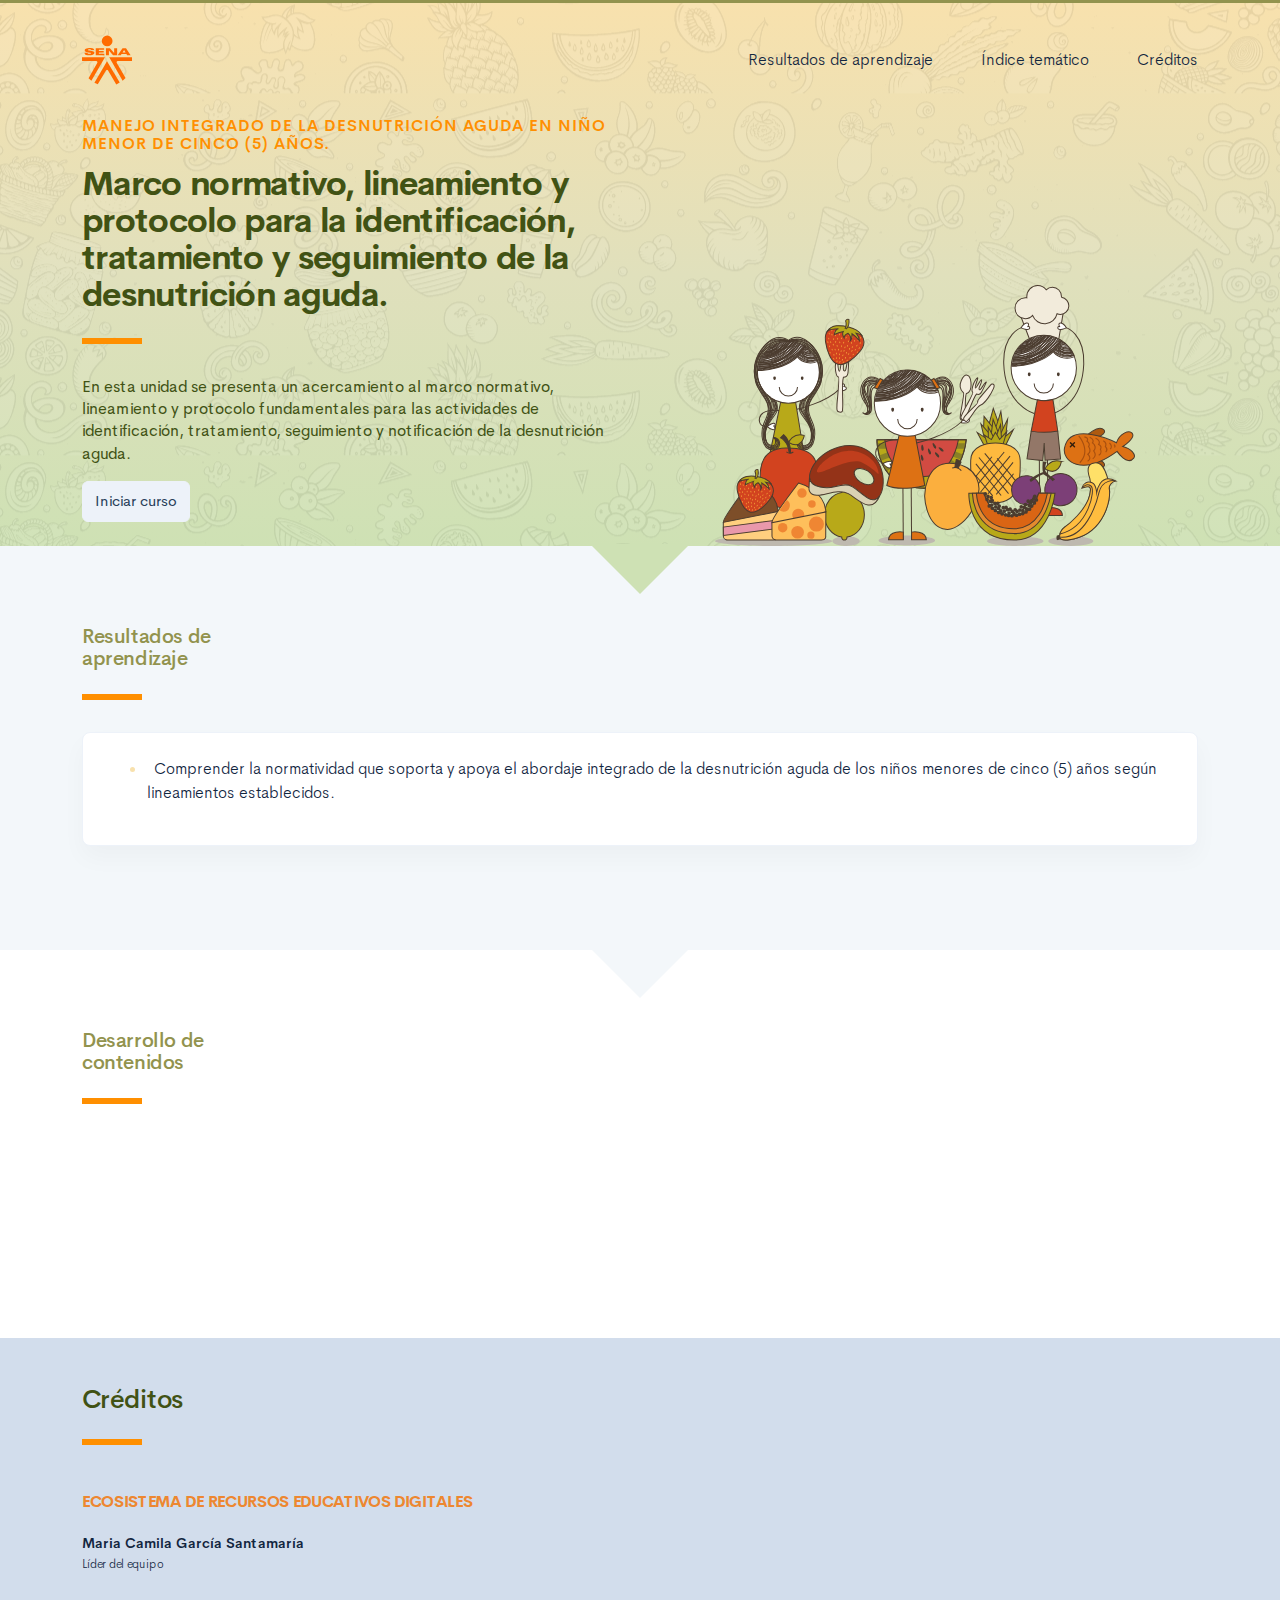
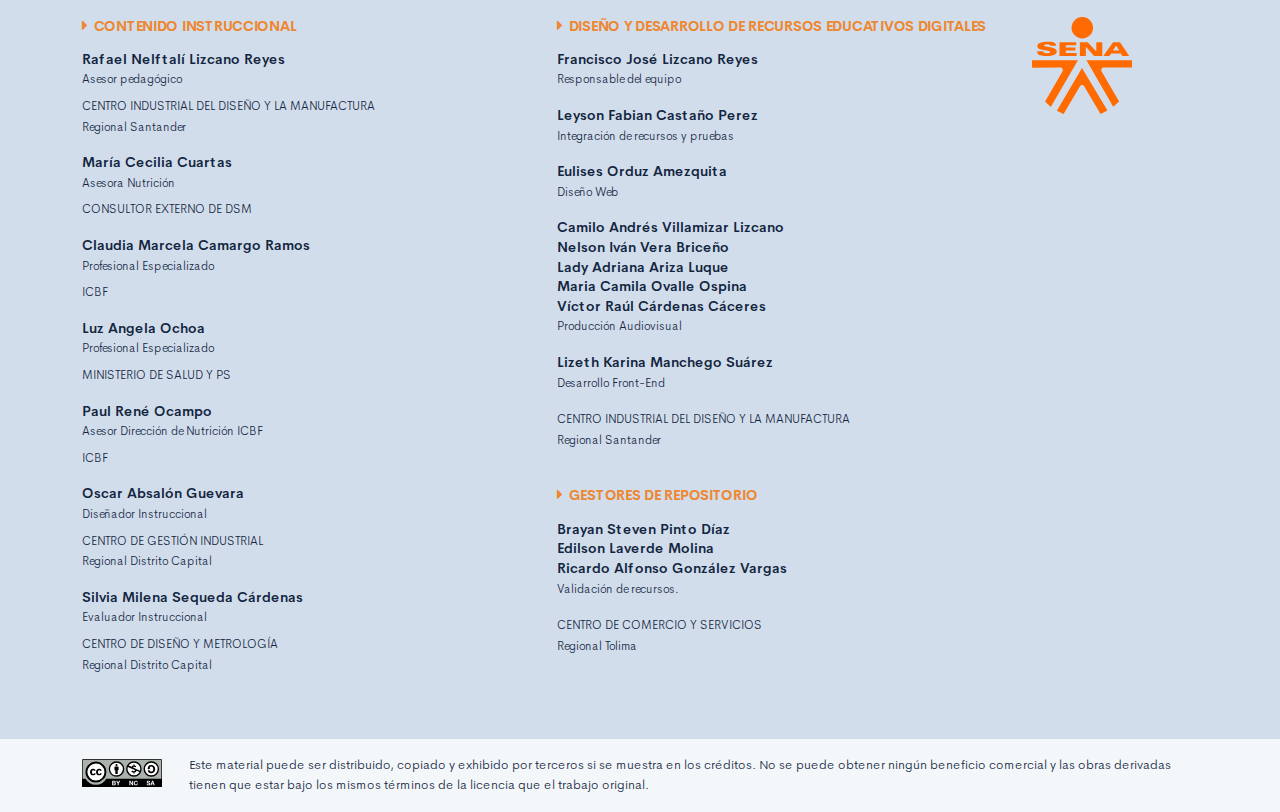
==== public/index.html @ 34c769b9 "Carga de contenido Init" ====
<!DOCTYPE html>
<html lang="es">
    <head>
        <meta charset="UTF-8">
        <meta name="viewport" content="width=device-width, user-scalable=no, initial-scale=1.0, maximum-scale=1.0, minimum-scale=1.0">
        <title>Marco normativo, lineamiento y protocolo para la identificación, tratamiento y seguimiento de la desnutrición aguda</title>
        <meta meta name="description" content="En esta unidad se presenta un acercamiento al marco normativo, lineamiento y protocolo fundamentales para las actividades de identificación, tratamiento, seguimiento y notificación de la desnutrición aguda.">
        <link rel="icon" type="image/svg+xml" href="assets/images/logos/senaLogo.svg">
        <link rel="stylesheet" href="assets/fonts/feather/feather.css">
        <link rel="stylesheet" href="assets/fonts/fontawesome/css/font-awesome.css">
        <link href="assets/css/fancybox.css" rel="stylesheet">
        <link href="assets/css/animate.css" rel="stylesheet">
        <link rel="stylesheet" href="assets/css/main.css">
    </head>
    <body class="page-header-textura" id="page-home">
        <header class="curso-presentacion page-header" id="CursoPresentacion">
            <div class="page-textura">
                <div class="container">
                    <div class="curso-topbar"><a class="curso-topbar__logo"><svg xmlns="http://www.w3.org/2000/svg" width="168.273" height="164.177" viewBox="0 0 168.273 164.177">
                                <path id="SENA_LOGO" data-name="SENA LOGO" d="M85.349,1a18.09,18.09,0,1,0,18.09,18.09h0A18.1,18.1,0,0,0,85.349,1ZM25.617,42.983a33.722,33.722,0,0,0-9.386,1.024,11.156,11.156,0,0,0-5.12,2.56A5.346,5.346,0,0,0,10.086,52.2c.683,1.707,2.56,2.9,4.608,3.584,4.437,1.536,9.386,1.877,13.994,2.731a5.1,5.1,0,0,1,2.389,1.024,1.369,1.369,0,0,1-.683,2.048,9.146,9.146,0,0,1-5.291.683A8.354,8.354,0,0,1,20.5,61.244a1.962,1.962,0,0,1-.853-2.389H9.233A7.663,7.663,0,0,0,10.6,63.463a7.59,7.59,0,0,0,4.267,2.389A28.541,28.541,0,0,0,23.4,66.876,52.426,52.426,0,0,0,35,66.023a11.043,11.043,0,0,0,5.8-2.9,5.358,5.358,0,0,0-1.365-8.533,21.267,21.267,0,0,0-5.8-2.048c-3.072-.683-5.973-1.024-9.045-1.536a9.114,9.114,0,0,1-3.072-.853,1.226,1.226,0,0,1,0-2.219,9.369,9.369,0,0,1,4.437-.683,10.554,10.554,0,0,1,4.608.853A1.877,1.877,0,0,1,31.59,49.81h9.9a5.669,5.669,0,0,0-1.195-3.584A8.875,8.875,0,0,0,35.515,43.5c-3.584-.341-6.827-.512-9.9-.512Zm21.333.683V67.217H75.792V62.1H57.531V57.489H73.744V52.54H57.531V48.786H75.109v-5.12Zm47.615,0H81.253V67.217H91.322V51.346l13.824,15.872h13.824V43.666H108.9v15.7Zm42.495,0L120.676,67.217h10.581l2.56-4.267H150.2l2.389,4.267h11.776l-15.53-23.551ZM142.35,49.3l5.12,8.533h-10.41ZM.7,74.044l.171,12.8L49,86.673c2.389.512,3.925,2.048,3.413,5.8l-29.7,51.711,9.557,9.045L78.01,74.044Zm91.646,0L137.4,152.89l9.9-8.874L117.433,92.3c-.512-3.584.853-5.291,3.413-5.8l48.127.171V74.044ZM84.837,87.185,42.512,159.546l11.264,5.461,28.159-47.615a4.283,4.283,0,0,1,2.9-1.195,4.681,4.681,0,0,1,3.072,1.195l28.159,47.786,11.605-5.973Z" transform="translate(-0.7 -1)" fill="#FF6B00" />
                            </svg>
                        </a><a class="curso-topbar__menubar collapsed btn-menu-responsive" data-toggle="collapse" href="#curso-topbar__nav" aria-expanded="false"><span></span><span></span><span></span></a>
                        <nav class="curso-topbar__nav collapse show d-none d-md-block" id="curso-topbar__nav">
                            <ul class="curso-topbar__list">
                                <li class="curso-topbar__item"><a class="curso-topbar__link" href="#ResultadosAprendizaje"><span>Resultados de aprendizaje</span></a></li>
                                <li class="curso-topbar__item"><a class="curso-topbar__link" href="#IndiceTematico"><span>Índice temático</span></a></li>
                                <li class="curso-topbar__item"><a class="curso-topbar__link" href="#Creditos"><span>Créditos</span></a></li>
                            </ul>
                        </nav>
                    </div>
                    <div class="curso-portada">
                        <div class="row align-items-end">
                            <div class="col-12 col-lg-6">
                                <div class="curso-container">
                                    <h3 class="curso-subtitulo text-color-orange" id="curso-titulo-componente">Manejo integrado de la desnutrición aguda en niño menor de cinco (5) años.</h3>
                                    <h1 class="curso-titulo" id="curso-titulo-tema">Marco normativo, lineamiento y protocolo para la identificación, tratamiento y seguimiento de la desnutrición aguda.</h1>
                                    <div class="brand-line-primary"></div>
                                    <p class="curso-descripcion">En esta unidad se presenta un acercamiento al marco normativo, lineamiento y protocolo fundamentales para las actividades de identificación, tratamiento, seguimiento y notificación de la desnutrición aguda.</p>
                                    <!--p.curso-descripcion El aprendiz podrá identificar los elementos conceptuales relacionados con la atención integral de la primera infancia y nutrición materno infantil desde el sector salud. --><a class="curso-btn-iniciar btn btn-light mb-4" href="main.html"><span>Iniciar curso</span></a>
                                </div>
                            </div>
                            <div class="col-12 col-lg-6 text-center">
                                <div class="d-none d-lg-block"><img class="curso-imagen" src="assets/images/header/header_media.svg" /></div>
                            </div>
                        </div>
                    </div>
                </div>
            </div>
        </header>
        <section class="curso-resultados section bg-base-light" id="ResultadosAprendizaje">
            <div class="container">
                <h2> Resultados de <br>aprendizaje</h2>
                <div class="brand-line-primary"></div>
                <div class="card resultado-item">
                    <div class="card-body">
                        <ul class="bg-color-dark">
                            <li> <span>Comprender la normatividad que soporta y apoya el abordaje integrado de la desnutrición aguda de los niños menores de cinco (5) años según lineamientos establecidos.</span></li>
                        </ul>
                    </div>
                </div>
            </div>
        </section>
        <section class="curso-indice-tematico section" id="IndiceTematico">
            <div class="container">
                <h2>Desarrollo de <br>contenidos</h2>
                <div class="brand-line-primary"></div>
                <div class="row justify-content-center">
                    <div class="col-12 col-sm-10">
                        <div class="card wow flipInX" data-wow-delay=".4s">
                            <div class="card-body">
                                <ul class="list-group list-group-flush list my-n3 nav-temas">
                                    <li class="list-group-item nav-tema-item">
                                        <div class="row align-items-center">
                                            <div class="col-auto">
                                                <div class="avatar avatar-sm"><span class="nav-tema-item__icon avatar-title font-size-lg bg-secondary-soft rounded-circle text-primary font-weight-bold">1</span></div>
                                            </div>
                                            <div class="col ml-n2"><span class="nav-tema-item__titulo"> <a href="main.html#page/tema-1/">Normas, lineamiento y protocolo relacionados con el manejo integrado de la desnutrición aguda</a></span></div>
                                            <div class="col-auto"> <a class="btn btn-light nav-tema-item__btn" href="main.html#page/tema-1/">Ver más</a></div>
                                        </div>
                                    </li>
                                </ul>
                            </div>
                        </div>
                    </div>
                </div>
            </div>
        </section>
        <footer class="footer" id="Creditos">
            <div class="container">
                <h1>Créditos </h1>
                <div class="brand-line-primary"></div>
                <div class="row">
                    <div class="col-12 col-md-5">
                        <h3 class="footer-subtitulo mb-4">ECOSISTEMA DE RECURSOS EDUCATIVOS DIGITALES </h3>
                        <p class="footer-texto mb-2"><strong>Maria Camila García Santamaría</strong><br /> <span class="text-small">Líder del equipo</span></p>
                    </div>
                </div>
                <div class="row mt-5">
                    <div class="col-12 col-md-5">
                        <h4 class="footer-subtitulo-2 mt-0">
                            <div class="fa fa-caret-right mr-2"></div>Contenido Instruccional
                        </h4>
                        <p class="footer-texto mb-2"><strong>Rafael Nelftalí Lizcano Reyes</strong><br /> <span class="text-small">Asesor pedagógico<br /></span></p>
                        <p class="footer-texto"><span class="text-small text-uppercase">CENTRO INDUSTRIAL DEL DISEÑO Y LA MANUFACTURA </span><br /><span class="text-small">Regional Santander </span></p>
                        <p class="footer-texto mb-2"><strong>María Cecilia Cuartas</strong><br /><span class="text-small">Asesora Nutrición<br /></span></p>
                        <p class="footer-texto"><span class="text-small text-uppercase">Consultor Externo de DSM</span></p>
                        <p class="footer-texto mb-2"><strong>Claudia Marcela Camargo Ramos</strong><br /><span class="text-small">Profesional Especializado<br /></span></p>
                        <p class="footer-texto"><span class="text-small text-uppercase">ICBF</span></p>
                        <p class="footer-texto mb-2"><strong>Luz Angela Ochoa</strong><br /><span class="text-small">Profesional Especializado<br /></span></p>
                        <p class="footer-texto"><span class="text-small text-uppercase">Ministerio de Salud y PS</span></p>
                        <p class="footer-texto mb-2"><strong>Paul René Ocampo</strong><br /><span class="text-small">Asesor Dirección de Nutrición ICBF<br /></span></p>
                        <p class="footer-texto"><span class="text-small text-uppercase">ICBF</span></p>
                        <p class="footer-texto mb-2"><strong>Oscar Absalón Guevara</strong><br /> <span class="text-small">Diseñador Instruccional<br /></span></p>
                        <p class="footer-texto"><span class="text-small text-uppercase">Centro de Gestión Industrial </span><br /><span class="text-small">Regional Distrito Capital</span></p>
                        <p class="footer-texto mb-2"><strong>Silvia Milena Sequeda Cárdenas</strong><br /> <span class="text-small">Evaluador Instruccional<br /></span></p>
                        <p class="footer-texto"><span class="text-small text-uppercase">Centro de Diseño y Metrología</span><br /><span class="text-small">Regional Distrito Capital</span></p>
                    </div>
                    <div class="col-12 col-md-5">
                        <h4 class="footer-subtitulo-2 mt-0">
                            <div class="fa fa-caret-right mr-2"></div>Diseño y desarrollo de recursos educativos digitales
                        </h4>
                        <p class="footer-texto"><strong>Francisco José Lizcano Reyes </strong><br /> <span class="text-small">Responsable del equipo<br /></span></p>
                        <p class="footer-texto"><strong>Leyson Fabian Castaño Perez</strong><br /> <span class="text-small">Integración de recursos y pruebas<br /></span></p>
                        <p class="footer-texto"> <strong>Eulises Orduz Amezquita</strong><br /><span class="text-small">Diseño Web<br /></span></p>
                        <p class="footer-texto"> <strong>Camilo Andrés Villamizar Lizcano</strong><br />
                            <strong>Nelson Iván Vera Briceño</strong><br />
                            <strong>Lady Adriana Ariza Luque</strong><br />
                            <strong>Maria Camila Ovalle Ospina </strong><br />
                            <strong>Víctor Raúl Cárdenas Cáceres</strong><br><span class="text-small">Producción Audiovisual<br /></span></p>
                        <p class="footer-texto"><strong>Lizeth Karina Manchego Suárez</strong><br /> <span class="text-small">Desarrollo Front-End<br /></span></p>
                        <p class="footer-texto"><span class="text-small text-uppercase">CENTRO INDUSTRIAL DEL DISEÑO Y LA MANUFACTURA </span><br /><span class="text-small">Regional Santander </span></p>
                        <h4 class="footer-subtitulo-2 mt-5">
                            <div class="fa fa-caret-right mr-2"></div>Gestores de repositorio
                        </h4>
                        <p class="footer-texto"><strong>Brayan Steven Pinto Díaz </strong><br />
                            <strong>Edilson Laverde Molina </strong><br />
                            <strong>Ricardo Alfonso González Vargas </strong><br /><span class="text-small">Validación de recursos.<br /></span></p>
                        <p class="footer-texto"><span class="text-small text-uppercase">Centro de comercio y servicios</span><br /><span class="text-small">Regional Tolima</span></p>
                    </div>
                    <div class="col-12 col-md-2">
                        <div class="d-flex flex-column justify-content-center"><img src="assets/images/logos/senaLogo.svg" style="max-width:100px" /></div>
                    </div>
                </div>
            </div>
        </footer>
        <section id="cc">
            <div class="container">
                <div class="d-flex flex-column flex-sm-row"><span class="pr-3"><i class="icon cc"></i></span><span>Este material puede ser distribuido, copiado y exhibido por terceros si se muestra en los créditos. No se puede obtener ningún beneficio comercial y las obras derivadas tienen que estar bajo los mismos términos de la licencia que el trabajo original.</span></div>
            </div>
        </section>
        <script src="assets/js/vendor.js"></script>
        <script src="assets/js/global.js"> </script>
        <script src="assets/js/pages.js"></script>
    </body>
</html>
---- public/assets/fonts/feather/feather.css ----
@font-face {
  font-family: 'Feather';
  src:
    url('fonts/Feather.ttf?sdxovp') format('truetype'),
    url('fonts/Feather.woff?sdxovp') format('woff'),
    url('fonts/Feather.svg?sdxovp#Feather') format('svg');
  font-weight: normal;
  font-style: normal;
}

.fe {
  /* use !important to prevent issues with browser extensions that change fonts */
  font-family: 'Feather' !important;
  speak: none;
  font-style: normal;
  font-weight: normal;
  font-variant: normal;
  text-transform: none;
  line-height: 1;

  /* Better Font Rendering =========== */
  -webkit-font-smoothing: antialiased;
  -moz-osx-font-smoothing: grayscale;
}

.fe-activity:before {
  content: "\e900";
}
.fe-airplay:before {
  content: "\e901";
}
.fe-alert-circle:before {
  content: "\e902";
}
.fe-alert-octagon:before {
  content: "\e903";
}
.fe-alert-triangle:before {
  content: "\e904";
}
.fe-align-center:before {
  content: "\e905";
}
.fe-align-justify:before {
  content: "\e906";
}
.fe-align-left:before {
  content: "\e907";
}
.fe-align-right:before {
  content: "\e908";
}
.fe-anchor:before {
  content: "\e909";
}
.fe-aperture:before {
  content: "\e90a";
}
.fe-archive:before {
  content: "\e90b";
}
.fe-arrow-down:before {
  content: "\e90c";
}
.fe-arrow-down-circle:before {
  content: "\e90d";
}
.fe-arrow-down-left:before {
  content: "\e90e";
}
.fe-arrow-down-right:before {
  content: "\e90f";
}
.fe-arrow-left:before {
  content: "\e910";
}
.fe-arrow-left-circle:before {
  content: "\e911";
}
.fe-arrow-right:before {
  content: "\e912";
}
.fe-arrow-right-circle:before {
  content: "\e913";
}
.fe-arrow-up:before {
  content: "\e914";
}
.fe-arrow-up-circle:before {
  content: "\e915";
}
.fe-arrow-up-left:before {
  content: "\e916";
}
.fe-arrow-up-right:before {
  content: "\e917";
}
.fe-at-sign:before {
  content: "\e918";
}
.fe-award:before {
  content: "\e919";
}
.fe-bar-chart:before {
  content: "\e91a";
}
.fe-bar-chart-2:before {
  content: "\e91b";
}
.fe-battery:before {
  content: "\e91c";
}
.fe-battery-charging:before {
  content: "\e91d";
}
.fe-bell:before {
  content: "\e91e";
}
.fe-bell-off:before {
  content: "\e91f";
}
.fe-bluetooth:before {
  content: "\e920";
}
.fe-bold:before {
  content: "\e921";
}
.fe-book:before {
  content: "\e922";
}
.fe-book-open:before {
  content: "\e923";
}
.fe-bookmark:before {
  content: "\e924";
}
.fe-box:before {
  content: "\e925";
}
.fe-briefcase:before {
  content: "\e926";
}
.fe-calendar:before {
  content: "\e927";
}
.fe-camera:before {
  content: "\e928";
}
.fe-camera-off:before {
  content: "\e929";
}
.fe-cast:before {
  content: "\e92a";
}
.fe-check:before {
  content: "\e92b";
}
.fe-check-circle:before {
  content: "\e92c";
}
.fe-check-square:before {
  content: "\e92d";
}
.fe-chevron-down:before {
  content: "\e92e";
}
.fe-chevron-left:before {
  content: "\e92f";
}
.fe-chevron-right:before {
  content: "\e930";
}
.fe-chevron-up:before {
  content: "\e931";
}
.fe-chevrons-down:before {
  content: "\e932";
}
.fe-chevrons-left:before {
  content: "\e933";
}
.fe-chevrons-right:before {
  content: "\e934";
}
.fe-chevrons-up:before {
  content: "\e935";
}
.fe-chrome:before {
  content: "\e936";
}
.fe-circle:before {
  content: "\e937";
}
.fe-clipboard:before {
  content: "\e938";
}
.fe-clock:before {
  content: "\e939";
}
.fe-cloud:before {
  content: "\e93a";
}
.fe-cloud-drizzle:before {
  content: "\e93b";
}
.fe-cloud-lightning:before {
  content: "\e93c";
}
.fe-cloud-off:before {
  content: "\e93d";
}
.fe-cloud-rain:before {
  content: "\e93e";
}
.fe-cloud-snow:before {
  content: "\e93f";
}
.fe-code:before {
  content: "\e940";
}
.fe-codepen:before {
  content: "\e941";
}
.fe-command:before {
  content: "\e942";
}
.fe-compass:before {
  content: "\e943";
}
.fe-copy:before {
  content: "\e944";
}
.fe-corner-down-left:before {
  content: "\e945";
}
.fe-corner-down-right:before {
  content: "\e946";
}
.fe-corner-left-down:before {
  content: "\e947";
}
.fe-corner-left-up:before {
  content: "\e948";
}
.fe-corner-right-down:before {
  content: "\e949";
}
.fe-corner-right-up:before {
  content: "\e94a";
}
.fe-corner-up-left:before {
  content: "\e94b";
}
.fe-corner-up-right:before {
  content: "\e94c";
}
.fe-cpu:before {
  content: "\e94d";
}
.fe-credit-card:before {
  content: "\e94e";
}
.fe-crop:before {
  content: "\e94f";
}
.fe-crosshair:before {
  content: "\e950";
}
.fe-database:before {
  content: "\e951";
}
.fe-delete:before {
  content: "\e952";
}
.fe-disc:before {
  content: "\e953";
}
.fe-dollar-sign:before {
  content: "\e954";
}
.fe-download:before {
  content: "\e955";
}
.fe-download-cloud:before {
  content: "\e956";
}
.fe-droplet:before {
  content: "\e957";
}
.fe-edit:before {
  content: "\e958";
}
.fe-edit-2:before {
  content: "\e959";
}
.fe-edit-3:before {
  content: "\e95a";
}
.fe-external-link:before {
  content: "\e95b";
}
.fe-eye:before {
  content: "\e95c";
}
.fe-eye-off:before {
  content: "\e95d";
}
.fe-facebook:before {
  content: "\e95e";
}
.fe-fast-forward:before {
  content: "\e95f";
}
.fe-feather:before {
  content: "\e960";
}
.fe-file:before {
  content: "\e961";
}
.fe-file-minus:before {
  content: "\e962";
}
.fe-file-plus:before {
  content: "\e963";
}
.fe-file-text:before {
  content: "\e964";
}
.fe-film:before {
  content: "\e965";
}
.fe-filter:before {
  content: "\e966";
}
.fe-flag:before {
  content: "\e967";
}
.fe-folder:before {
  content: "\e968";
}
.fe-folder-minus:before {
  content: "\e969";
}
.fe-folder-plus:before {
  content: "\e96a";
}
.fe-gift:before {
  content: "\e96b";
}
.fe-git-branch:before {
  content: "\e96c";
}
.fe-git-commit:before {
  content: "\e96d";
}
.fe-git-merge:before {
  content: "\e96e";
}
.fe-git-pull-request:before {
  content: "\e96f";
}
.fe-github:before {
  content: "\e970";
}
.fe-gitlab:before {
  content: "\e971";
}
.fe-globe:before {
  content: "\e972";
}
.fe-grid:before {
  content: "\e973";
}
.fe-hard-drive:before {
  content: "\e974";
}
.fe-hash:before {
  content: "\e975";
}
.fe-headphones:before {
  content: "\e976";
}
.fe-heart:before {
  content: "\e977";
}
.fe-help-circle:before {
  content: "\e978";
}
.fe-home:before {
  content: "\e979";
}
.fe-image:before {
  content: "\e97a";
}
.fe-inbox:before {
  content: "\e97b";
}
.fe-info:before {
  content: "\e97c";
}
.fe-instagram:before {
  content: "\e97d";
}
.fe-italic:before {
  content: "\e97e";
}
.fe-layers:before {
  content: "\e97f";
}
.fe-layout:before {
  content: "\e980";
}
.fe-life-buoy:before {
  content: "\e981";
}
.fe-link:before {
  content: "\e982";
}
.fe-link-2:before {
  content: "\e983";
}
.fe-linkedin:before {
  content: "\e984";
}
.fe-list:before {
  content: "\e985";
}
.fe-loader:before {
  content: "\e986";
}
.fe-lock:before {
  content: "\e987";
}
.fe-log-in:before {
  content: "\e988";
}
.fe-log-out:before {
  content: "\e989";
}
.fe-mail:before {
  content: "\e98a";
}
.fe-map:before {
  content: "\e98b";
}
.fe-map-pin:before {
  content: "\e98c";
}
.fe-maximize:before {
  content: "\e98d";
}
.fe-maximize-2:before {
  content: "\e98e";
}
.fe-menu:before {
  content: "\e98f";
}
.fe-message-circle:before {
  content: "\e990";
}
.fe-message-square:before {
  content: "\e991";
}
.fe-mic:before {
  content: "\e992";
}
.fe-mic-off:before {
  content: "\e993";
}
.fe-minimize:before {
  content: "\e994";
}
.fe-minimize-2:before {
  content: "\e995";
}
.fe-minus:before {
  content: "\e996";
}
.fe-minus-circle:before {
  content: "\e997";
}
.fe-minus-square:before {
  content: "\e998";
}
.fe-monitor:before {
  content: "\e999";
}
.fe-moon:before {
  content: "\e99a";
}
.fe-more-horizontal:before {
  content: "\e99b";
}
.fe-more-vertical:before {
  content: "\e99c";
}
.fe-move:before {
  content: "\e99d";
}
.fe-music:before {
  content: "\e99e";
}
.fe-navigation:before {
  content: "\e99f";
}
.fe-navigation-2:before {
  content: "\e9a0";
}
.fe-octagon:before {
  content: "\e9a1";
}
.fe-package:before {
  content: "\e9a2";
}
.fe-paperclip:before {
  content: "\e9a3";
}
.fe-pause:before {
  content: "\e9a4";
}
.fe-pause-circle:before {
  content: "\e9a5";
}
.fe-percent:before {
  content: "\e9a6";
}
.fe-phone:before {
  content: "\e9a7";
}
.fe-phone-call:before {
  content: "\e9a8";
}
.fe-phone-forwarded:before {
  content: "\e9a9";
}
.fe-phone-incoming:before {
  content: "\e9aa";
}
.fe-phone-missed:before {
  content: "\e9ab";
}
.fe-phone-off:before {
  content: "\e9ac";
}
.fe-phone-outgoing:before {
  content: "\e9ad";
}
.fe-pie-chart:before {
  content: "\e9ae";
}
.fe-play:before {
  content: "\e9af";
}
.fe-play-circle:before {
  content: "\e9b0";
}
.fe-plus:before {
  content: "\e9b1";
}
.fe-plus-circle:before {
  content: "\e9b2";
}
.fe-plus-square:before {
  content: "\e9b3";
}
.fe-pocket:before {
  content: "\e9b4";
}
.fe-power:before {
  content: "\e9b5";
}
.fe-printer:before {
  content: "\e9b6";
}
.fe-radio:before {
  content: "\e9b7";
}
.fe-refresh-ccw:before {
  content: "\e9b8";
}
.fe-refresh-cw:before {
  content: "\e9b9";
}
.fe-repeat:before {
  content: "\e9ba";
}
.fe-rewind:before {
  content: "\e9bb";
}
.fe-rotate-ccw:before {
  content: "\e9bc";
}
.fe-rotate-cw:before {
  content: "\e9bd";
}
.fe-rss:before {
  content: "\e9be";
}
.fe-save:before {
  content: "\e9bf";
}
.fe-scissors:before {
  content: "\e9c0";
}
.fe-search:before {
  content: "\e9c1";
}
.fe-send:before {
  content: "\e9c2";
}
.fe-server:before {
  content: "\e9c3";
}
.fe-settings:before {
  content: "\e9c4";
}
.fe-share:before {
  content: "\e9c5";
}
.fe-share-2:before {
  content: "\e9c6";
}
.fe-shield:before {
  content: "\e9c7";
}
.fe-shield-off:before {
  content: "\e9c8";
}
.fe-shopping-bag:before {
  content: "\e9c9";
}
.fe-shopping-cart:before {
  content: "\e9ca";
}
.fe-shuffle:before {
  content: "\e9cb";
}
.fe-sidebar:before {
  content: "\e9cc";
}
.fe-skip-back:before {
  content: "\e9cd";
}
.fe-skip-forward:before {
  content: "\e9ce";
}
.fe-slack:before {
  content: "\e9cf";
}
.fe-slash:before {
  content: "\e9d0";
}
.fe-sliders:before {
  content: "\e9d1";
}
.fe-smartphone:before {
  content: "\e9d2";
}
.fe-speaker:before {
  content: "\e9d3";
}
.fe-square:before {
  content: "\e9d4";
}
.fe-star:before {
  content: "\e9d5";
}
.fe-stop-circle:before {
  content: "\e9d6";
}
.fe-sun:before {
  content: "\e9d7";
}
.fe-sunrise:before {
  content: "\e9d8";
}
.fe-sunset:before {
  content: "\e9d9";
}
.fe-tablet:before {
  content: "\e9da";
}
.fe-tag:before {
  content: "\e9db";
}
.fe-target:before {
  content: "\e9dc";
}
.fe-terminal:before {
  content: "\e9dd";
}
.fe-thermometer:before {
  content: "\e9de";
}
.fe-thumbs-down:before {
  content: "\e9df";
}
.fe-thumbs-up:before {
  content: "\e9e0";
}
.fe-toggle-left:before {
  content: "\e9e1";
}
.fe-toggle-right:before {
  content: "\e9e2";
}
.fe-trash:before {
  content: "\e9e3";
}
.fe-trash-2:before {
  content: "\e9e4";
}
.fe-trending-down:before {
  content: "\e9e5";
}
.fe-trending-up:before {
  content: "\e9e6";
}
.fe-triangle:before {
  content: "\e9e7";
}
.fe-truck:before {
  content: "\e9e8";
}
.fe-tv:before {
  content: "\e9e9";
}
.fe-twitter:before {
  content: "\e9ea";
}
.fe-type:before {
  content: "\e9eb";
}
.fe-umbrella:before {
  content: "\e9ec";
}
.fe-underline:before {
  content: "\e9ed";
}
.fe-unlock:before {
  content: "\e9ee";
}
.fe-upload:before {
  content: "\e9ef";
}
.fe-upload-cloud:before {
  content: "\e9f0";
}
.fe-user:before {
  content: "\e9f1";
}
.fe-user-check:before {
  content: "\e9f2";
}
.fe-user-minus:before {
  content: "\e9f3";
}
.fe-user-plus:before {
  content: "\e9f4";
}
.fe-user-x:before {
  content: "\e9f5";
}
.fe-users:before {
  content: "\e9f6";
}
.fe-video:before {
  content: "\e9f7";
}
.fe-video-off:before {
  content: "\e9f8";
}
.fe-voicemail:before {
  content: "\e9f9";
}
.fe-volume:before {
  content: "\e9fa";
}
.fe-volume-1:before {
  content: "\e9fb";
}
.fe-volume-2:before {
  content: "\e9fc";
}
.fe-volume-x:before {
  content: "\e9fd";
}
.fe-watch:before {
  content: "\e9fe";
}
.fe-wifi:before {
  content: "\e9ff";
}
.fe-wifi-off:before {
  content: "\ea00";
}
.fe-wind:before {
  content: "\ea01";
}
.fe-x:before {
  content: "\ea02";
}
.fe-x-circle:before {
  content: "\ea03";
}
.fe-x-square:before {
  content: "\ea04";
}
.fe-youtube:before {
  content: "\ea05";
}
.fe-zap:before {
  content: "\ea06";
}
.fe-zap-off:before {
  content: "\ea07";
}
.fe-zoom-in:before {
  content: "\ea08";
}
.fe-zoom-out:before {
  content: "\ea09";
}
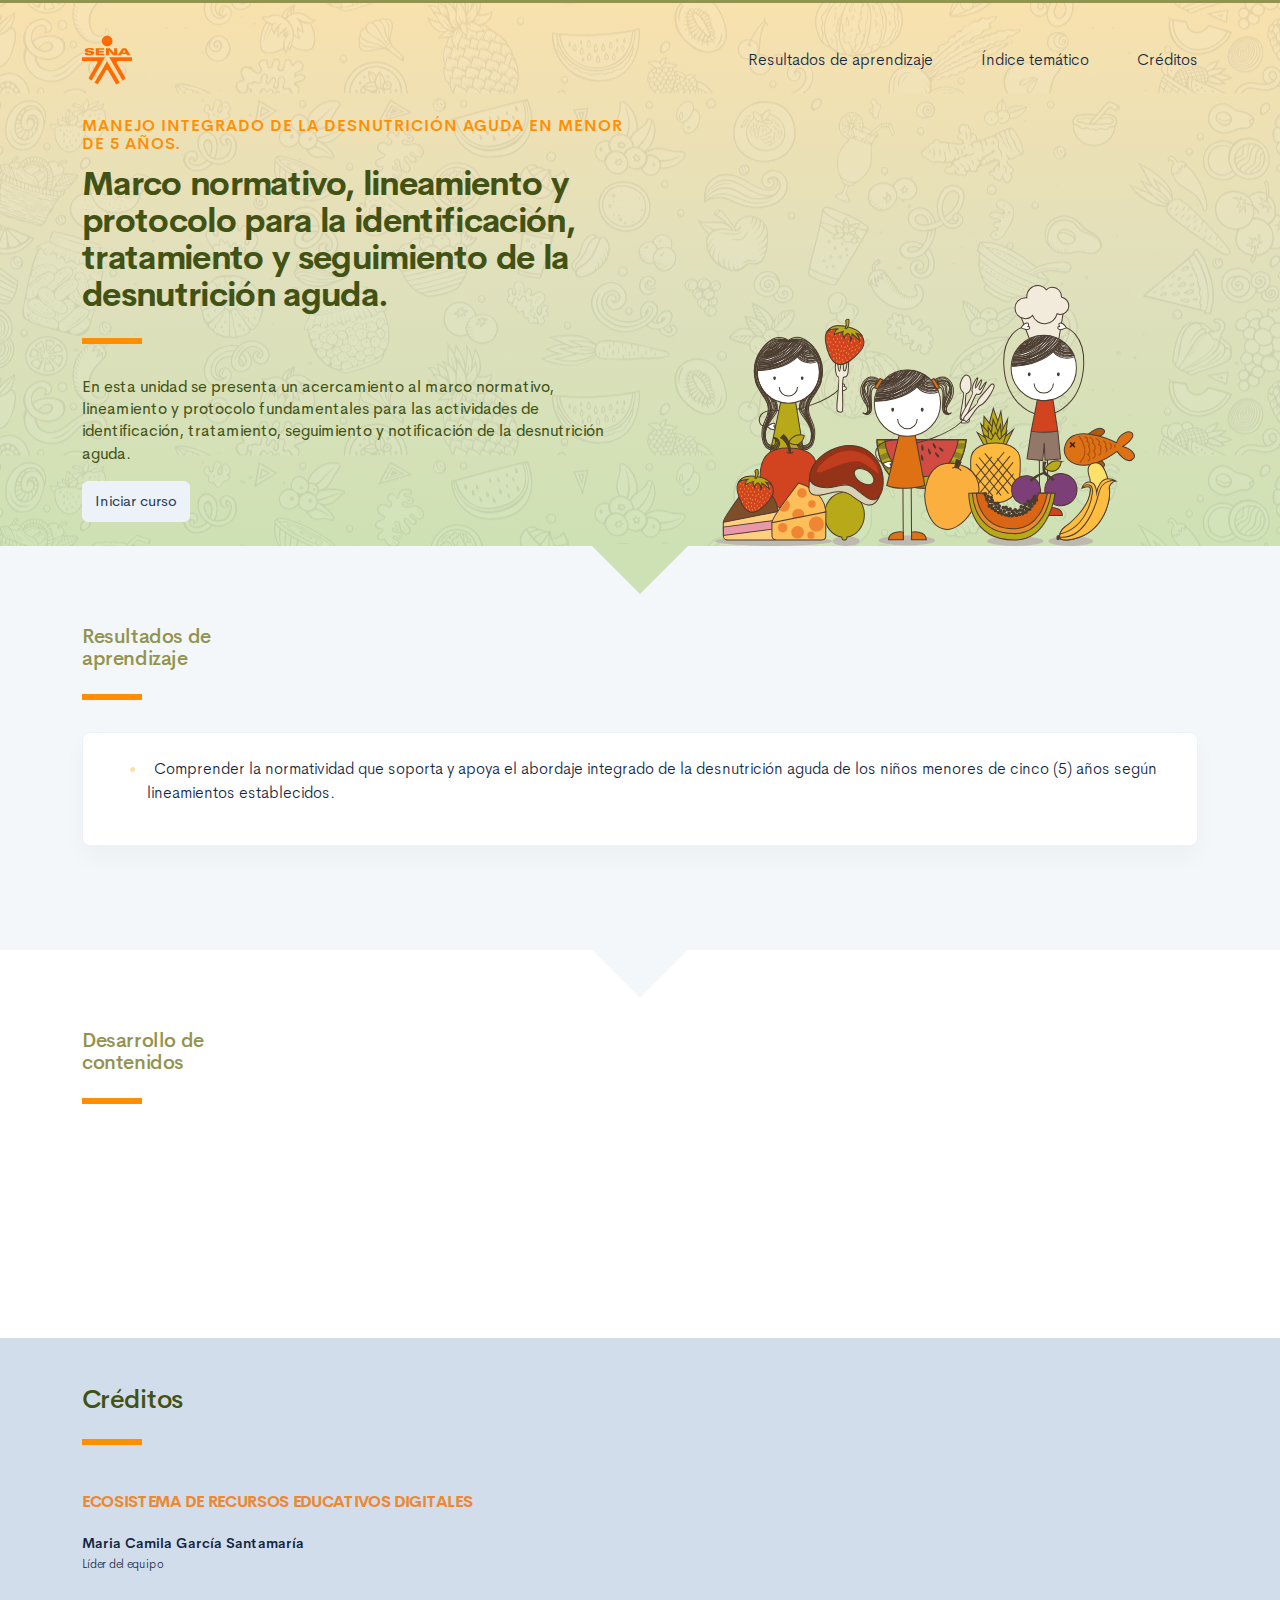
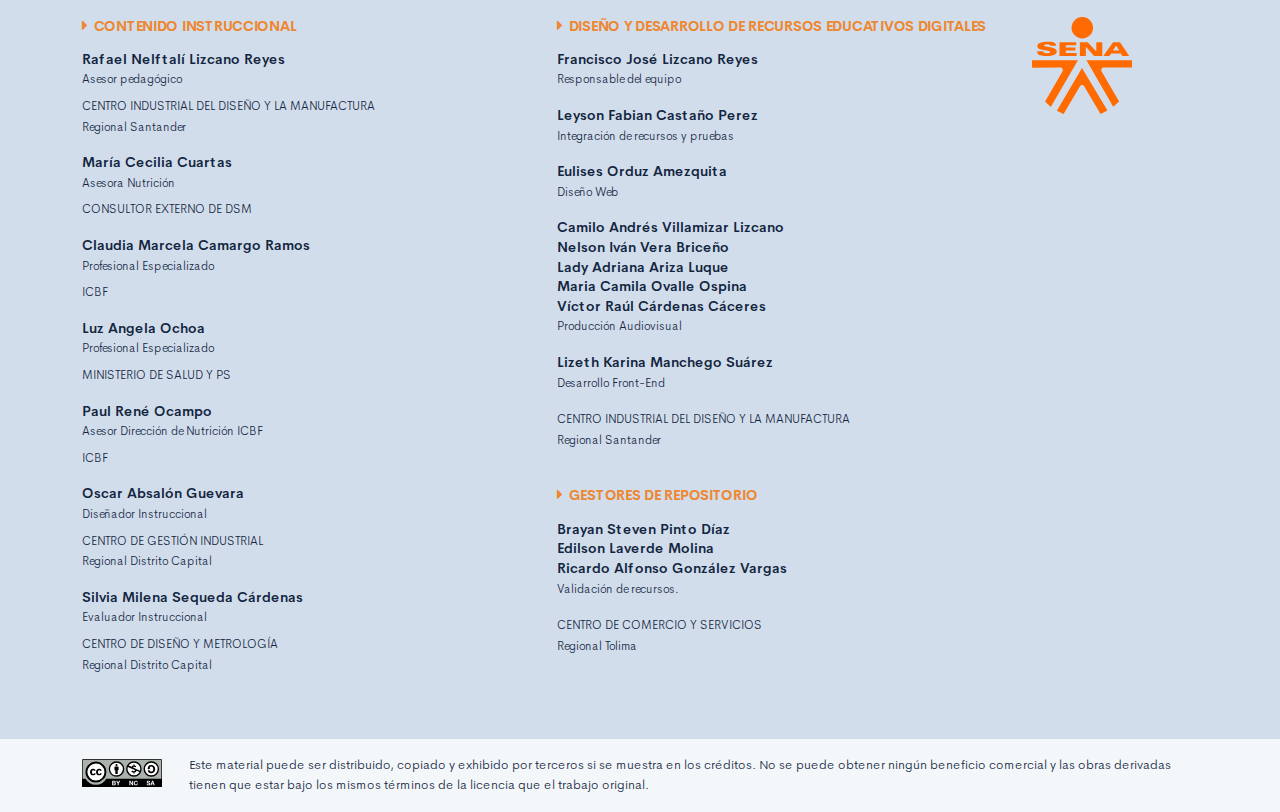
==== commit fbdadbeb: "Cambio titulo programa" ====
--- a/public/index.html
+++ b/public/index.html
@@ -32,7 +32,7 @@
                         <div class="row align-items-end">
                             <div class="col-12 col-lg-6">
                                 <div class="curso-container">
-                                    <h3 class="curso-subtitulo text-color-orange" id="curso-titulo-componente">Manejo integrado de la desnutrición aguda en niño menor de cinco (5) años.</h3>
+                                    <h3 class="curso-subtitulo text-color-orange" id="curso-titulo-componente">Manejo integrado de la desnutrición aguda en menor de 5 años.</h3>
                                     <h1 class="curso-titulo" id="curso-titulo-tema">Marco normativo, lineamiento y protocolo para la identificación, tratamiento y seguimiento de la desnutrición aguda.</h1>
                                     <div class="brand-line-primary"></div>
                                     <p class="curso-descripcion">En esta unidad se presenta un acercamiento al marco normativo, lineamiento y protocolo fundamentales para las actividades de identificación, tratamiento, seguimiento y notificación de la desnutrición aguda.</p>
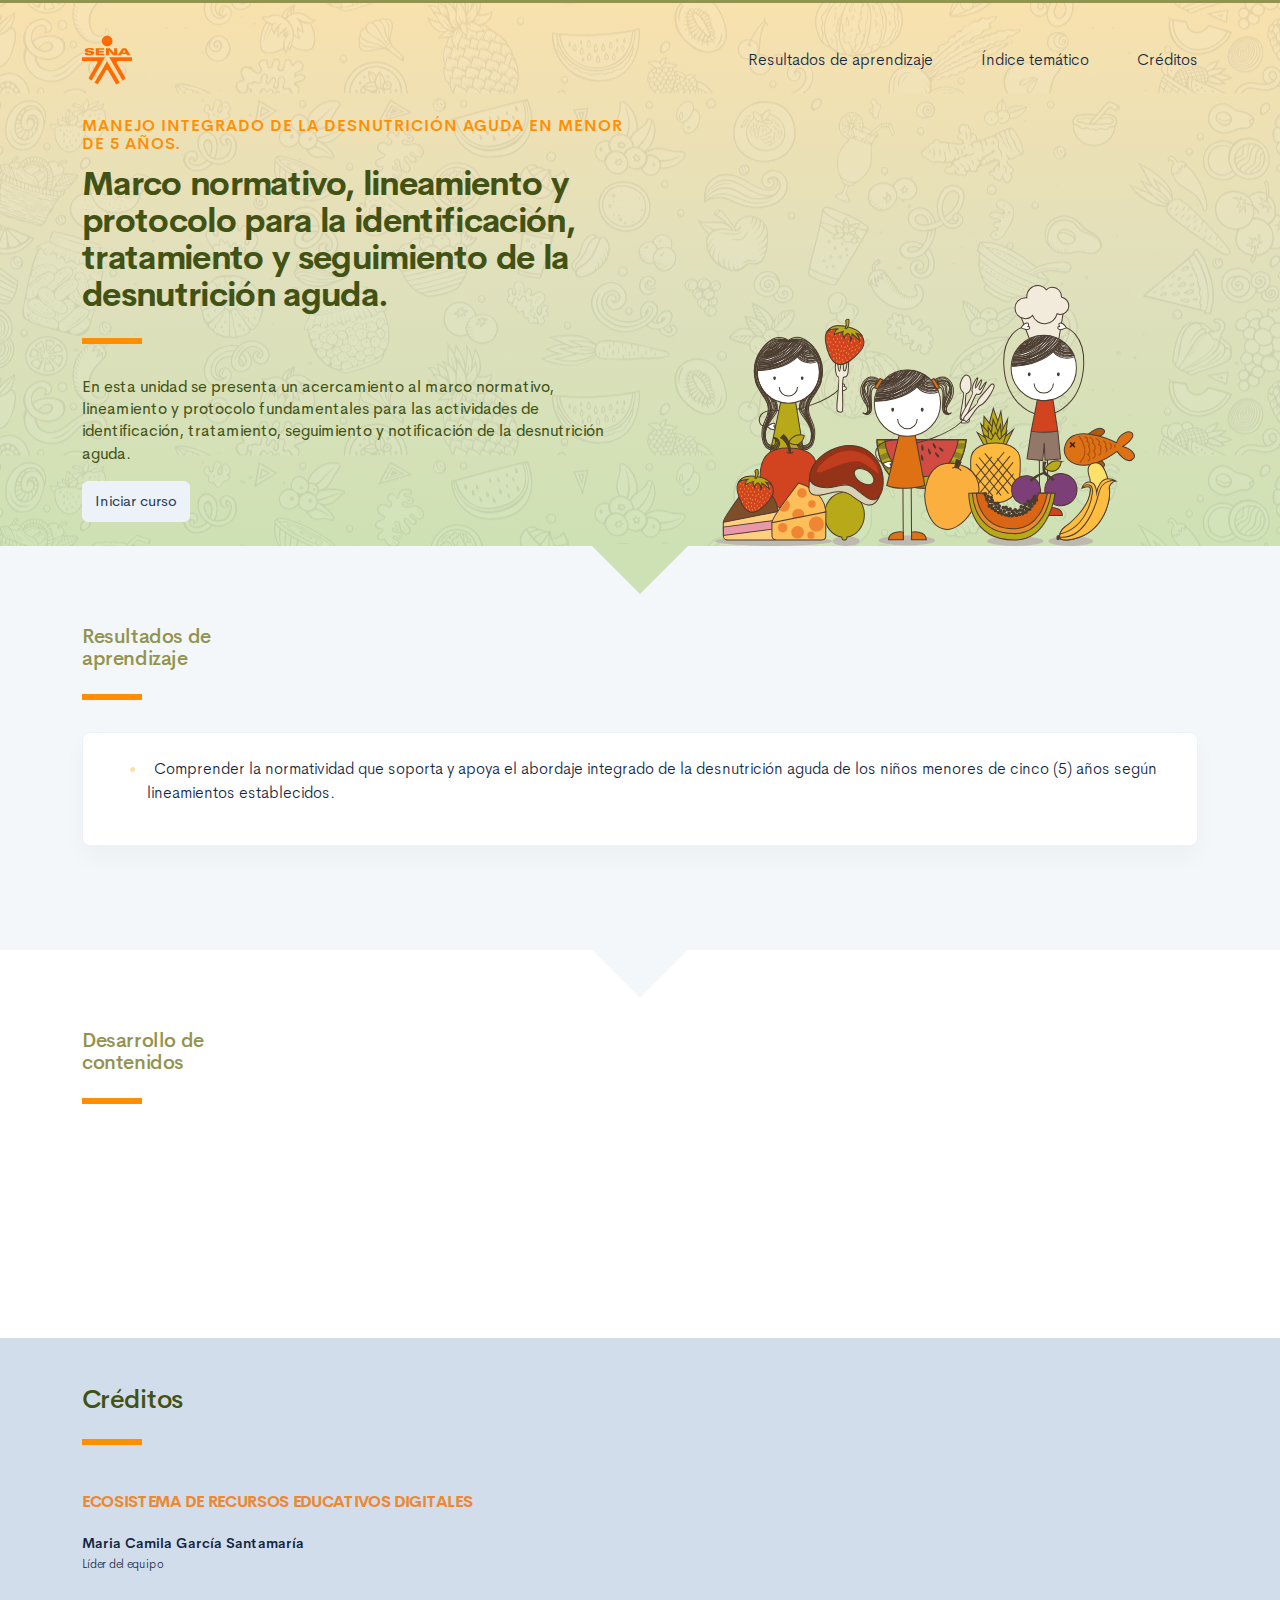
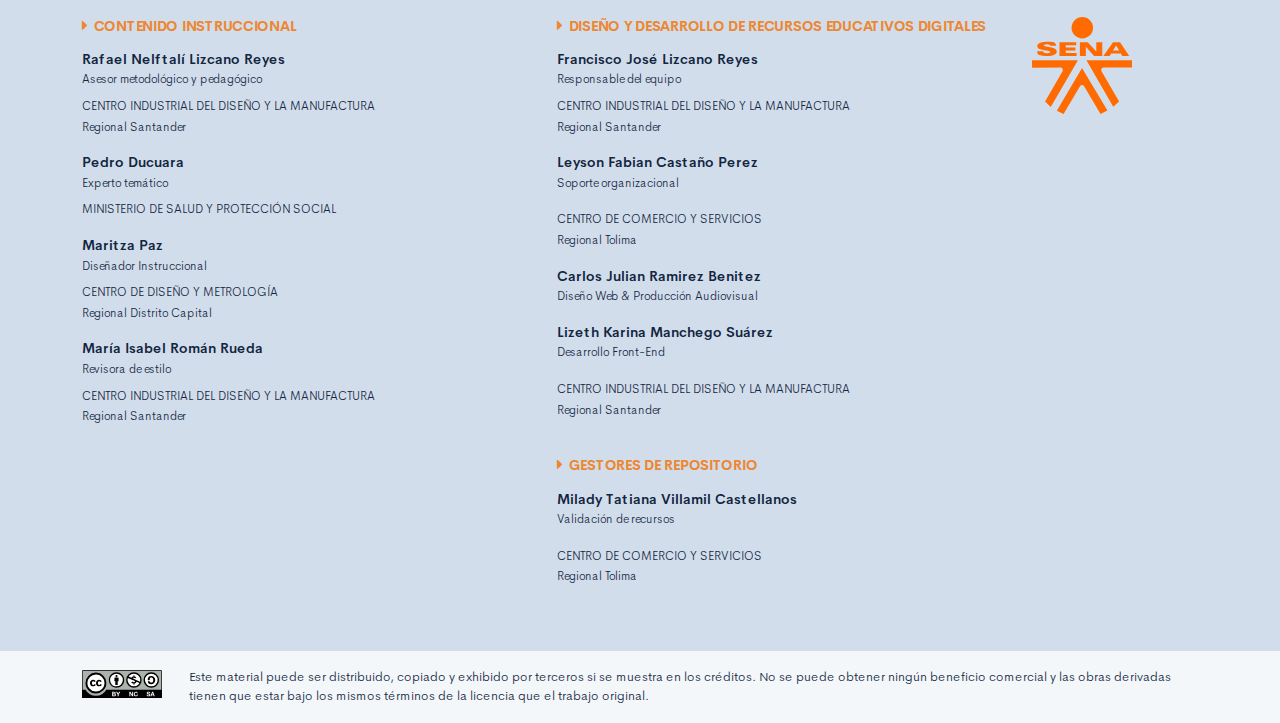
==== commit d507d4a1: "Ajustes Creditos del Programa" ====
--- a/public/index.html
+++ b/public/index.html
@@ -100,41 +100,30 @@
                         <h4 class="footer-subtitulo-2 mt-0">
                             <div class="fa fa-caret-right mr-2"></div>Contenido Instruccional
                         </h4>
-                        <p class="footer-texto mb-2"><strong>Rafael Nelftalí Lizcano Reyes</strong><br /> <span class="text-small">Asesor pedagógico<br /></span></p>
+                        <p class="footer-texto mb-2"><strong>Rafael Nelftalí Lizcano Reyes</strong><br /> <span class="text-small">Asesor metodológico y pedagógico<br /></span></p>
                         <p class="footer-texto"><span class="text-small text-uppercase">CENTRO INDUSTRIAL DEL DISEÑO Y LA MANUFACTURA </span><br /><span class="text-small">Regional Santander </span></p>
-                        <p class="footer-texto mb-2"><strong>María Cecilia Cuartas</strong><br /><span class="text-small">Asesora Nutrición<br /></span></p>
-                        <p class="footer-texto"><span class="text-small text-uppercase">Consultor Externo de DSM</span></p>
-                        <p class="footer-texto mb-2"><strong>Claudia Marcela Camargo Ramos</strong><br /><span class="text-small">Profesional Especializado<br /></span></p>
-                        <p class="footer-texto"><span class="text-small text-uppercase">ICBF</span></p>
-                        <p class="footer-texto mb-2"><strong>Luz Angela Ochoa</strong><br /><span class="text-small">Profesional Especializado<br /></span></p>
-                        <p class="footer-texto"><span class="text-small text-uppercase">Ministerio de Salud y PS</span></p>
-                        <p class="footer-texto mb-2"><strong>Paul René Ocampo</strong><br /><span class="text-small">Asesor Dirección de Nutrición ICBF<br /></span></p>
-                        <p class="footer-texto"><span class="text-small text-uppercase">ICBF</span></p>
-                        <p class="footer-texto mb-2"><strong>Oscar Absalón Guevara</strong><br /> <span class="text-small">Diseñador Instruccional<br /></span></p>
-                        <p class="footer-texto"><span class="text-small text-uppercase">Centro de Gestión Industrial </span><br /><span class="text-small">Regional Distrito Capital</span></p>
-                        <p class="footer-texto mb-2"><strong>Silvia Milena Sequeda Cárdenas</strong><br /> <span class="text-small">Evaluador Instruccional<br /></span></p>
+                        <p class="footer-texto mb-2"><strong>Pedro Ducuara</strong><br /><span class="text-small">Experto temático<br /></span></p>
+                        <p class="footer-texto"><span class="text-small text-uppercase">Ministerio de Salud y Protección Social</span></p>
+                        <p class="footer-texto mb-2"><strong>Maritza Paz</strong><br /><span class="text-small">Diseñador Instruccional<br /></span></p>
                         <p class="footer-texto"><span class="text-small text-uppercase">Centro de Diseño y Metrología</span><br /><span class="text-small">Regional Distrito Capital</span></p>
+                        <p class="footer-texto mb-2"><strong>María Isabel Román Rueda</strong><br /><span class="text-small">Revisora de estilo<br /></span></p>
+                        <p class="footer-texto"><span class="text-small text-uppercase">Centro Industrial Del Diseño Y La Manufactura </span><br /><span class="text-small">Regional Santander</span></p>
                     </div>
                     <div class="col-12 col-md-5">
                         <h4 class="footer-subtitulo-2 mt-0">
                             <div class="fa fa-caret-right mr-2"></div>Diseño y desarrollo de recursos educativos digitales
                         </h4>
-                        <p class="footer-texto"><strong>Francisco José Lizcano Reyes </strong><br /> <span class="text-small">Responsable del equipo<br /></span></p>
-                        <p class="footer-texto"><strong>Leyson Fabian Castaño Perez</strong><br /> <span class="text-small">Integración de recursos y pruebas<br /></span></p>
-                        <p class="footer-texto"> <strong>Eulises Orduz Amezquita</strong><br /><span class="text-small">Diseño Web<br /></span></p>
-                        <p class="footer-texto"> <strong>Camilo Andrés Villamizar Lizcano</strong><br />
-                            <strong>Nelson Iván Vera Briceño</strong><br />
-                            <strong>Lady Adriana Ariza Luque</strong><br />
-                            <strong>Maria Camila Ovalle Ospina </strong><br />
-                            <strong>Víctor Raúl Cárdenas Cáceres</strong><br><span class="text-small">Producción Audiovisual<br /></span></p>
+                        <p class="footer-texto mb-2"><strong>Francisco José Lizcano Reyes </strong><br /> <span class="text-small">Responsable del equipo<br /></span></p>
+                        <p class="footer-texto"><span class="text-small text-uppercase">Centro Industrial Del Diseño Y La Manufactura </span><br /><span class="text-small">Regional Santander</span></p>
+                        <p class="footer-texto"><strong>Leyson Fabian Castaño Perez</strong><br /> <span class="text-small">Soporte organizacional<br /></span></p>
+                        <p class="footer-texto"><span class="text-small text-uppercase">CENTRO DE COMERCIO Y SERVICIOS </span><br /><span class="text-small">Regional Tolima</span></p>
+                        <p class="footer-texto"> <strong>Carlos Julian Ramirez Benitez</strong><br /><span class="text-small">Diseño Web & Producción Audiovisual<br /></span></p>
                         <p class="footer-texto"><strong>Lizeth Karina Manchego Suárez</strong><br /> <span class="text-small">Desarrollo Front-End<br /></span></p>
                         <p class="footer-texto"><span class="text-small text-uppercase">CENTRO INDUSTRIAL DEL DISEÑO Y LA MANUFACTURA </span><br /><span class="text-small">Regional Santander </span></p>
                         <h4 class="footer-subtitulo-2 mt-5">
                             <div class="fa fa-caret-right mr-2"></div>Gestores de repositorio
                         </h4>
-                        <p class="footer-texto"><strong>Brayan Steven Pinto Díaz </strong><br />
-                            <strong>Edilson Laverde Molina </strong><br />
-                            <strong>Ricardo Alfonso González Vargas </strong><br /><span class="text-small">Validación de recursos.<br /></span></p>
+                        <p class="footer-texto"><strong>Milady Tatiana Villamil Castellanos </strong><br /><span class="text-small">Validación de recursos<br /></span></p>
                         <p class="footer-texto"><span class="text-small text-uppercase">Centro de comercio y servicios</span><br /><span class="text-small">Regional Tolima</span></p>
                     </div>
                     <div class="col-12 col-md-2">
